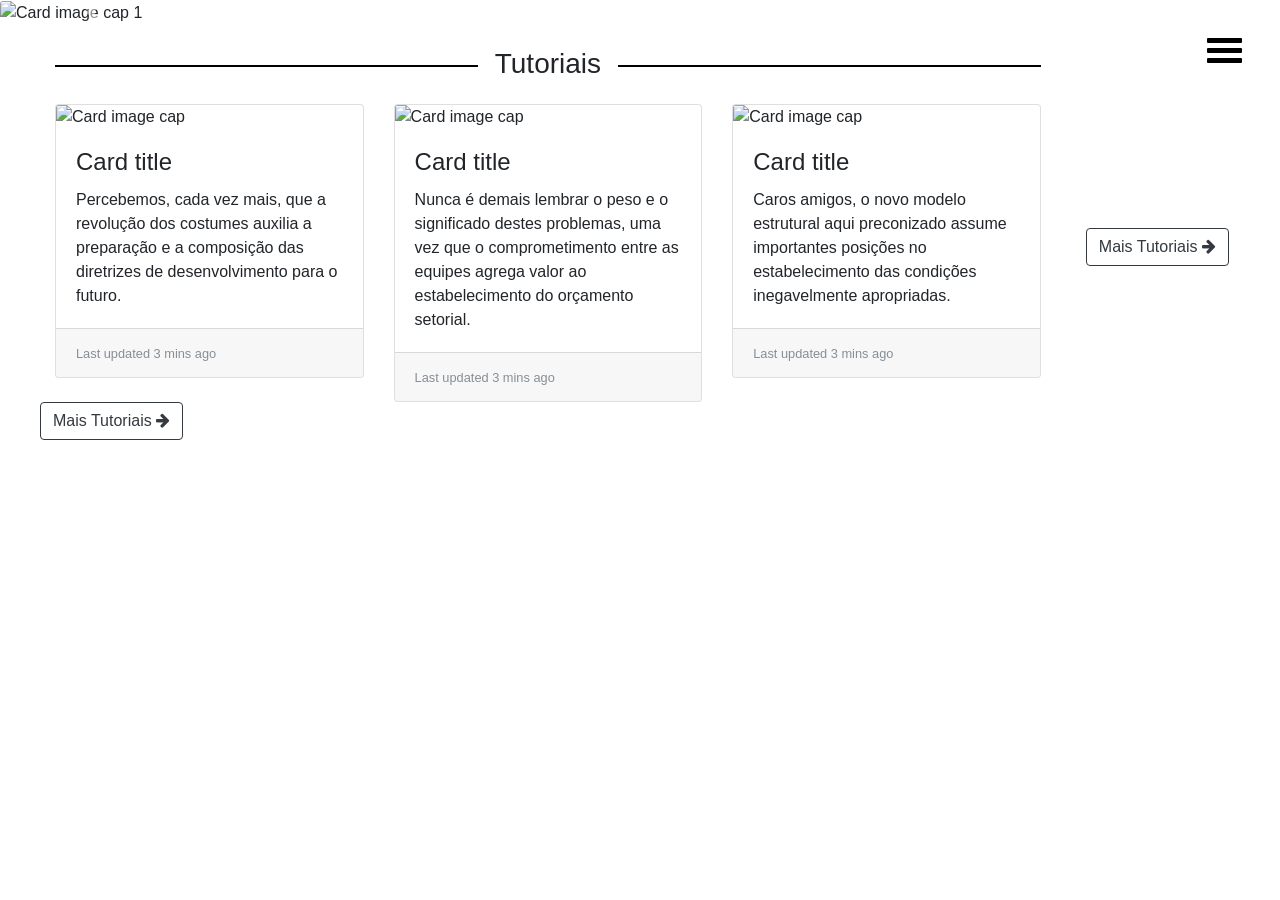
==== teste-gamba/index.html @ cf157b13 "Nova versão do projeto" ====
<!DOCTYPE html>
<html>
<head>
	<meta charset="utf-8">
	<meta name="viewport" content="width=device-width, initial-scale=1, shrink-to-fit=no">

	<title>Teste</title>

	   <link rel="stylesheet" href="css/bootstrap.css">

		<link rel="stylesheet" href="style.css">

		<link rel="stylesheet" href="https://maxcdn.bootstrapcdn.com/font-awesome/4.7.0/css/font-awesome.min.css">

</head>
<body>

	<nav id="navbar" class="navbar">
	  	<div class="menu-icon">
			<a id="nav-button" href="#">
				<span></span>
				<span></span>
				<span></span>
			</a>
		</div>
	  	<div class="navbar-content">
			<a href="#">About</a>
			<a href="#">Services</a>
			<a href="#">Clients</a>
			<a href="#">Contact</a>
	  	</div>
	</nav>

	<section class="container-fluid intro">
		<div class="row">
			<div id="posts" class="carousel slide" data-ride="carousel" style="width: 100%">
			  	<div class="carousel-inner">
			    	<div class="carousel-item active">
			    		<img class="card-img-top img-responsive" src="http://placehold.it/1366x638" alt="Card image cap 1">
			    	</div>
			    	<div class="carousel-item">
			    		<img class="card-img-top" src="http://placehold.it/1366x638" alt="Card image cap 2">
			    	</div>
			  	</div>
			  	<a class="carousel-control-prev" href="#posts" role="button" data-slide="prev">
			    	<span class="carousel-control-prev-icon" aria-hidden="true"></span>
			    	<span class="sr-only">Previous</span>
			  	</a>
			  	<a class="carousel-control-next" href="#posts" role="button" data-slide="next">
			    	<span class="carousel-control-next-icon" aria-hidden="true"></span>
			    	<span class="sr-only">Next</span>
			  	</a>
			</div>
		</div>
	</section>

	<section class="container-fluid post-list">
		<style type="text/css">
			.post-list .title-box {
				text-align: center;
				margin-top: 10px;
			}
			.post-list .title-box hr {
				margin: auto 15px -2.7em 15px;
				background: #000;
				height: 1px
			}
			.post-list .title-box h3 {
				background: #FFF;
				width: 5em;
				margin: 20px auto;
				padding: 5px;
			}
		</style>
		<div class="row">
			<div class="col-lg-10">
				<div class="title-box">
					<hr>
			    	<h3>Tutoriais</h3>
				</div>
				<div class="container-fluid">
					<div class="row">
						<div class="col-lg-4 col-md-6 col-sm-6 col-xs-12">
							<div class="card">
						    	<img class="card-img-top" src="http://placehold.it/300x200" alt="Card image cap">
					    		<div class="card-body">
							      <h4 class="card-title">Card title</h4>
							      <p class="card-text">Percebemos, cada vez mais, que a revolução dos costumes auxilia a preparação e a composição das diretrizes de desenvolvimento para o futuro.</p>
					    		</div>
								<div class="card-footer">
									<small class="text-muted">Last updated 3 mins ago</small>
								</div>
						  	</div>
					  	</div>
						<div class="col-lg-4 col-md-6 col-sm-6 col-xs-12">
						  	<div class="card">
						    	<img class="card-img-top" src="http://placehold.it/300x200" alt="Card image cap">
					    		<div class="card-body">
							      <h4 class="card-title">Card title</h4>
							      <p class="card-text">Nunca é demais lembrar o peso e o significado destes problemas, uma vez que o comprometimento entre as equipes agrega valor ao estabelecimento do orçamento setorial.</p>
					    		</div>
								<div class="card-footer">
									<small class="text-muted">Last updated 3 mins ago</small>
								</div>
						  	</div>
					  	</div>
						<div class="col-lg-4 col-md-6 col-sm-6 col-xs-12">
						  	<div class="card">
						    	<img class="card-img-top" src="http://placehold.it/300x200" alt="Card image cap">
						    	<div class="card-body">
							      <h4 class="card-title">Card title</h4>
							      <p class="card-text">Caros amigos, o novo modelo estrutural aqui preconizado assume importantes posições no estabelecimento das condições inegavelmente apropriadas.</p>
						    	</div>
						    	<div class="card-footer">
						      	<small class="text-muted">Last updated 3 mins ago</small>
						    	</div>
						  	</div>
						</div>
						<div class="align-self-center justify-content-center" style="width: 40%">
							<a href="#" class="btn btn-outline-dark ">
						  		Mais Tutoriais
						  		<i class="fa fa-arrow-right"></i>
						  	</a>
					  	</div>
					</div>
				</div>
			</div>
			<div class="col-lg-2 col-sm-12 align-self-center">
			  	<a href="#" class="btn btn-outline-dark">
			  		Mais Tutoriais
			  		<i class="fa fa-arrow-right"></i>
			  	</a>
			</div>
		</div>
	</section>


	

	<script type="text/javascript">
		document.querySelector( "#nav-button" ).addEventListener( "click", function() {
		  	this.classList.toggle( "active");
		  	document.getElementById("navbar").classList.toggle("open");
		});
	</script>

	<script src="https://code.jquery.com/jquery-3.2.1.min.js"></script>
	<script src="https://cdnjs.cloudflare.com/ajax/libs/popper.js/1.11.0/umd/popper.min.js"></script>


    <script src="js/bootstrap.min.js"></script>

</body>
</html>
---- teste-gamba/style.css ----
/* Menu Icon */
.menu-icon {
    position: fixed;
    top: 30px;
    right: 30px;
    float: right;
}
#nav-button {
    cursor: pointer;
    width: 100%;
    height: 100%;
    display: inline-block;
    z-index: 2;
}
#nav-button span {
    z-index: 2;
    border-radius: 1px;
    height: 5px;
    width: 35px;
    display: block;
    content: '';
    background-color: #000;
    margin-bottom: 5px;
    transition: all 300ms ease-in-out;
}

#nav-button.active span {
    background-color: transparent;
}
#nav-button.active span:first-child,
#nav-button.active span:last-child {
    background-color: #FFF;
}
#nav-button.active span:last-child {
    margin-top: -7px;
}
#nav-button.active span:first-child {
    margin-bottom: -8px; 
}
#nav-button.active span:first-child {
    transform: rotate(45deg);
}
#nav-button.active span:last-child {
    transform: rotate(-45deg);
}

#navbar.open {
    width: 100%;
}
#navbar {
    width: 0%;
}

.navbar {  
    height: 100%;
    width: 0%;
    position: fixed;
    right: 0;
    top: 0;
    background-color: rgb(0,0,0);
    background-color: rgba(0,0,0, 0.95);
    overflow-x: hidden;
    transition: all .5s ease-in-out;
    z-index: 1000;
}

.navbar-content {
    position: relative;
    top: 25%;
    width: 100%;
    text-align: center;
    margin-top: 30px;
}

.navbar a {
    padding: 8px;
    text-decoration: none;
    font-size: 36px;
    color: #818181;
    display: block;
    transition: 0.3s;
}

.navbar a:hover, .navbar a:focus {
    color: #f1f1f1;
}

@media screen and (max-height: 450px) {
    .navbar a {font-size: 20px}
}

/* Post List */

.post-list {
    padding-top: 30px;
    padding-bottom: 30px;
    padding-left: 40px;
}
    @media() {
        
    }
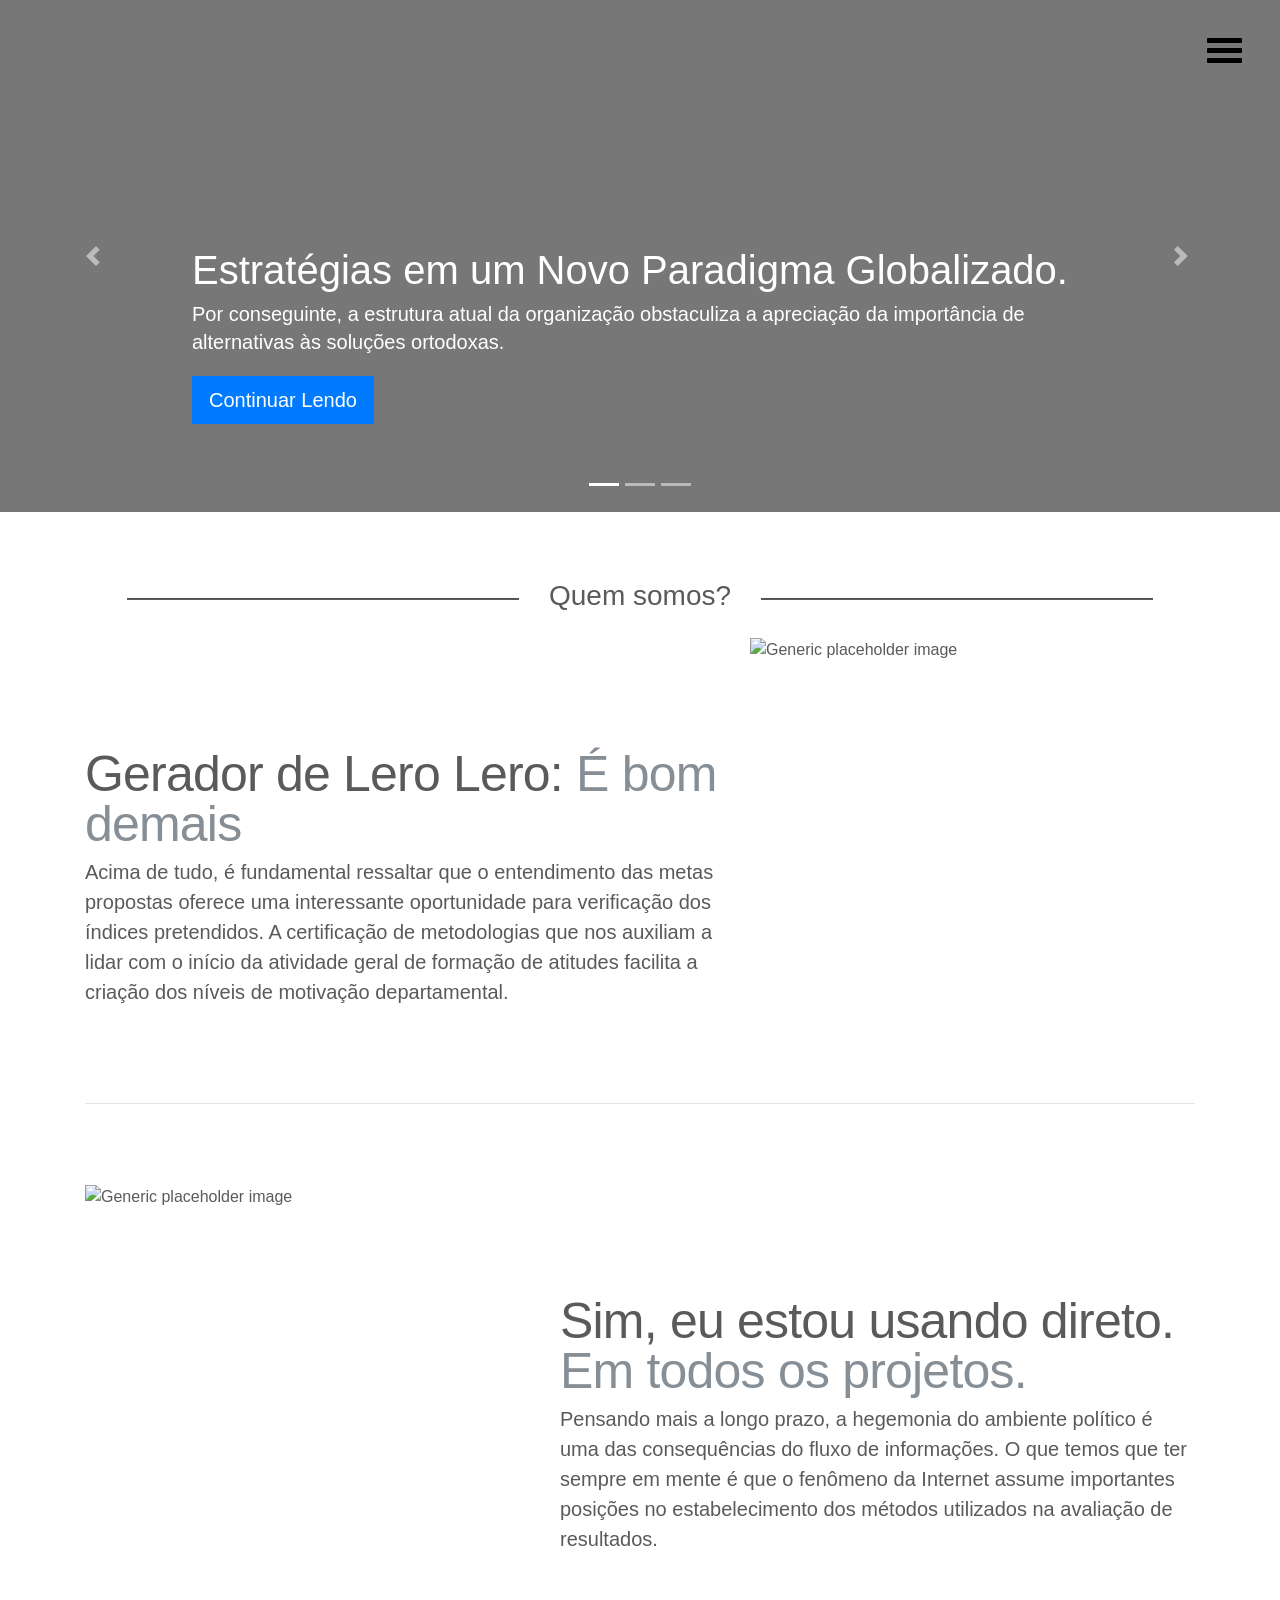
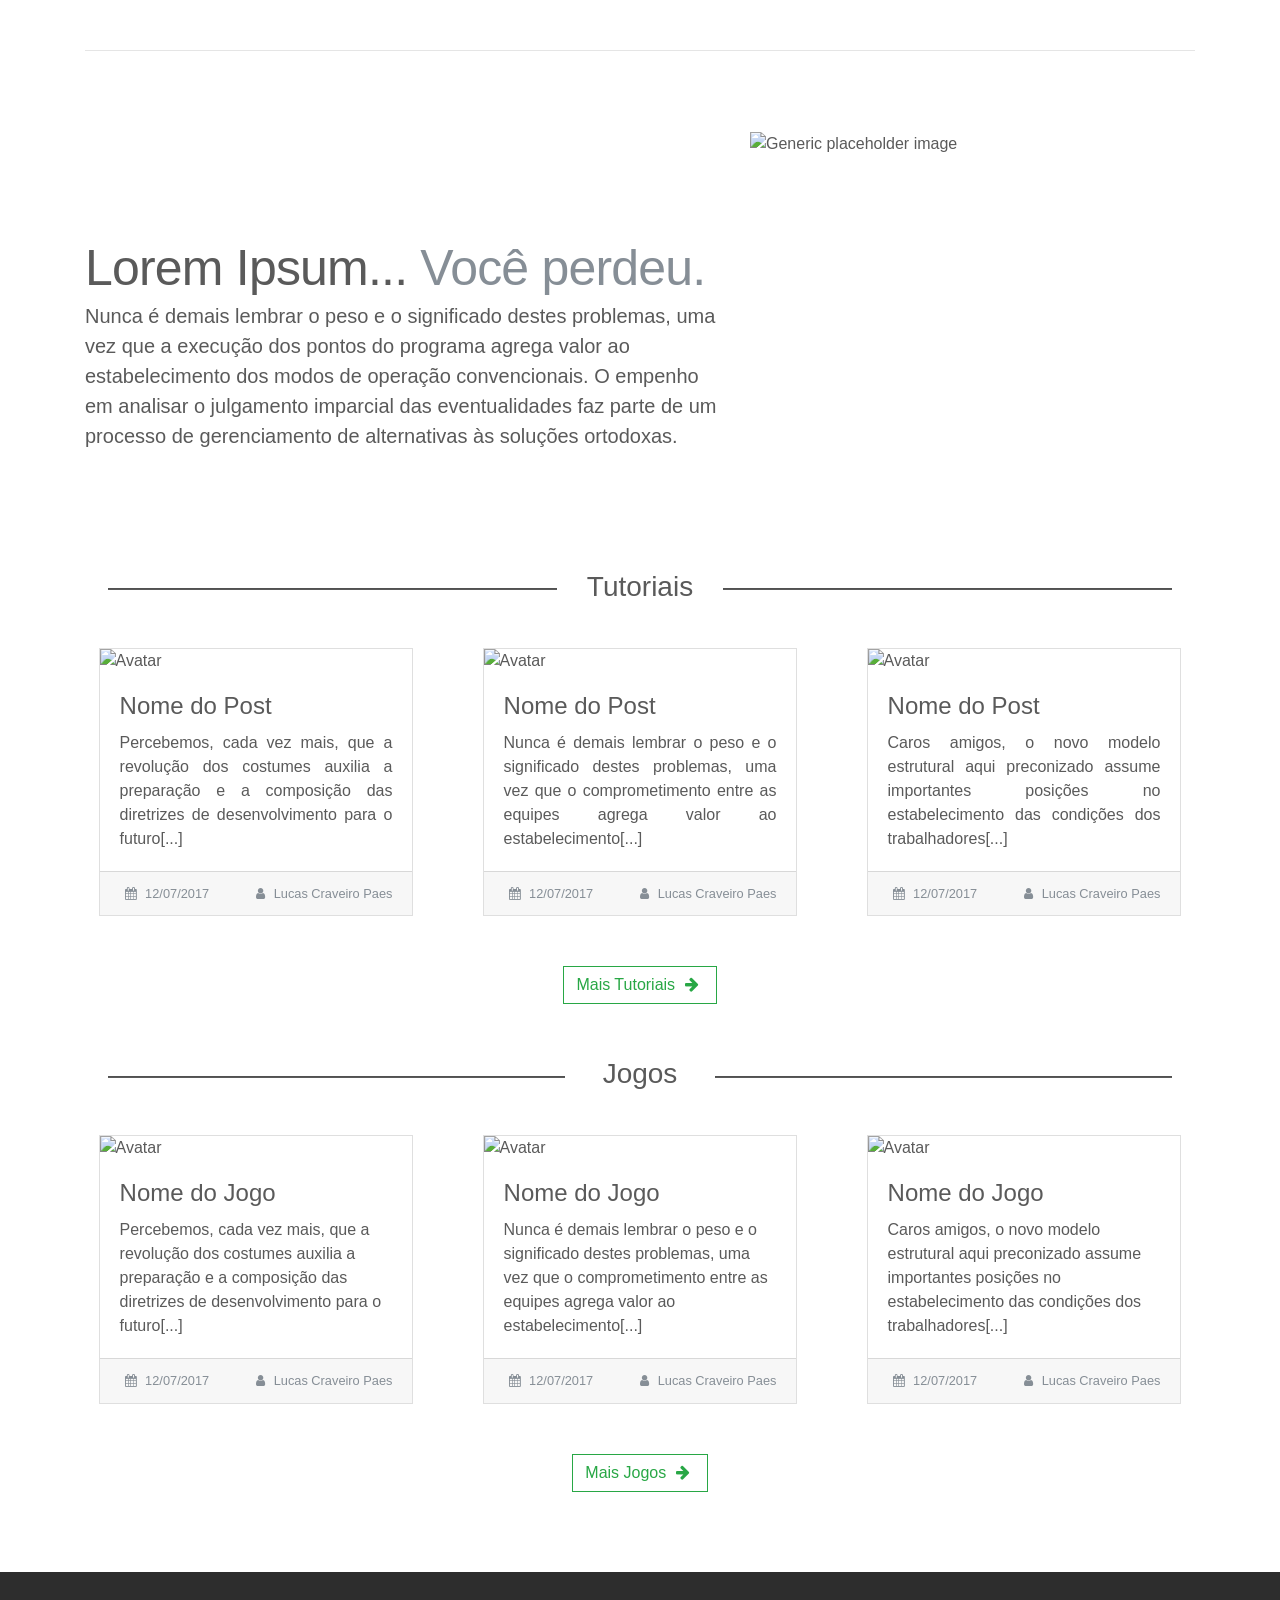
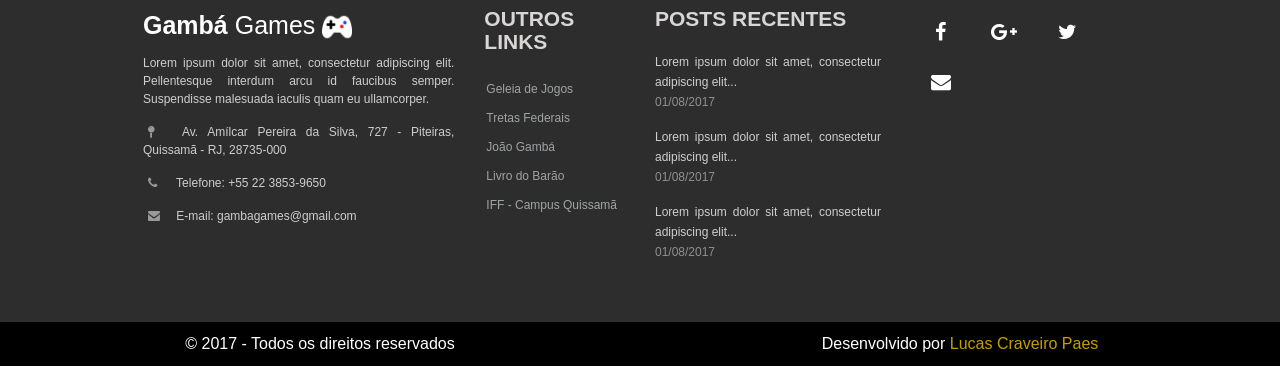
==== commit 842466d8: "Criando botões de redes sociais e outros posts" ====
--- a/teste-gamba/index.html
+++ b/teste-gamba/index.html
@@ -1,147 +1,430 @@
-
 <!DOCTYPE html>
 <html>
 <head>
 	<meta charset="utf-8">
 	<meta name="viewport" content="width=device-width, initial-scale=1, shrink-to-fit=no">
 
-	<title>Teste</title>
-
-	   <link rel="stylesheet" href="css/bootstrap.css">
-
-		<link rel="stylesheet" href="style.css">
-
-		<link rel="stylesheet" href="https://maxcdn.bootstrapcdn.com/font-awesome/4.7.0/css/font-awesome.min.css">
+	<title>Gambá Games</title>
+
+	<link rel="stylesheet" href="css/bootstrap.css">
+
+	<link rel="stylesheet" href="style.css">
+	<link rel="stylesheet" href="css/media-query.css">
+
+	<link rel="stylesheet" href="https://maxcdn.bootstrapcdn.com/font-awesome/4.7.0/css/font-awesome.min.css">
 
 </head>
 <body>
 
 	<nav id="navbar" class="navbar">
 	  	<div class="menu-icon">
-			<a id="nav-button" href="#">
+			<a id="nav-button" href="#menu">
 				<span></span>
 				<span></span>
 				<span></span>
 			</a>
 		</div>
-	  	<div class="navbar-content">
-			<a href="#">About</a>
-			<a href="#">Services</a>
-			<a href="#">Clients</a>
-			<a href="#">Contact</a>
+	  	<div class="navbar-content" id="menu">
+			<a href="index.html">Início</a>
+			<a href="sobre.html">Sobre Nós</a>
+			<a href="categorias.html">Jogos</a>
+			<a href="categorias.html">Tutoriais</a>
+			<a href="equipe.html">Equipe</a>
 	  	</div>
 	</nav>
 
-	<section class="container-fluid intro">
+	<div id="myCarousel" class="carousel slide" data-ride="carousel">
+      	<ol class="carousel-indicators">
+	        <li data-target="#myCarousel" data-slide-to="0" class="active"></li>
+	        <li data-target="#myCarousel" data-slide-to="1"></li>
+	        <li data-target="#myCarousel" data-slide-to="2"></li>
+      	</ol>
+      	<div class="carousel-inner">
+        	<div class="carousel-item active">
+          		<div class="container" style="background: #777777">
+            		<div class="carousel-caption d-none d-md-block text-left">
+	              		<h1>Estratégias em um Novo Paradigma Globalizado.</h1>
+	              		<p>Por conseguinte, a estrutura atual da organização obstaculiza a apreciação da importância de alternativas às soluções ortodoxas.</p>
+              			<p><a class="btn btn-lg btn-primary" href="#" role="button">Continuar Lendo</a></p>
+            		</div>
+          		</div>
+        	</div>
+	        <div class="carousel-item">
+	          	<!--img class="second-slide" src="[data-uri]" alt="Second slide"-->
+          		<div class="container" style="background: #777777">
+	        		<div class="carousel-caption d-none d-md-block">
+		              	<h1>A necessidade de qualificação maximiza as possibilidades </h1>
+		              	<p>Assim mesmo, a complexidade dos estudos efetuados possibilita uma melhor visão global de todos os recursos funcionais envolvidos.</p>
+		             	<p><a class="btn btn-lg btn-primary" href="#" role="button">Continuar Lendo</a></p>
+	        		</div>
+	      		</div>
+			</div>
+	        <div class="carousel-item">
+          		<div class="container" style="background: #777777">
+		            <div class="carousel-caption d-none d-md-block text-right">
+		              	<h1>A expansão dos mercados mundiais nos obriga à análise dos relacionamentos verticais.</h1>
+		             	<p>Acima de tudo, é fundamental ressaltar que o fenômeno da Internet agrega valor ao estabelecimento dos índices pretendidos.</p>
+		              	<p><a class="btn btn-lg btn-primary" href="#" role="button">Continuar Lendo</a></p>
+		            </div>
+	          	</div>
+	        </div>
+	  	</div>
+      	<a class="carousel-control-prev" href="#myCarousel" role="button" data-slide="prev">
+	        <span class="carousel-control-prev-icon" aria-hidden="true"></span>
+	        <span class="sr-only">Previous</span>
+      	</a>
+      	<a class="carousel-control-next" href="#myCarousel" role="button" data-slide="next">
+	        <span class="carousel-control-next-icon" aria-hidden="true"></span>
+	        <span class="sr-only">Next</span>
+      	</a>
+	</div>
+
+	<section class="container featurette">
+
+		<div class="title-box row justify-content-center">
+			<h3 class="large">Quem somos?</h3>
+			<hr>
+		</div>
+      	<div class="row">
+	        <div class="col-md-7">
+	          	<h2 class="featurette-heading">Gerador de Lero Lero: <span class="text-muted">É bom demais</span></h2>
+	          	<p class="lead">Acima de tudo, é fundamental ressaltar que o entendimento das metas propostas oferece uma interessante oportunidade para verificação dos índices pretendidos. A certificação de metodologias que nos auxiliam a lidar com o início da atividade geral de formação de atitudes facilita a criação dos níveis de motivação departamental.</p>
+	        </div>
+	        <div class="col-md-5">
+	          	<img class="featurette-image img-fluid mx-auto" src="http://placehold.it/500x500" alt="Generic placeholder image">
+	        </div>
+      	</div>
+
+      	<hr class="featurette-divider">
+
+      	<div class="row">
+	        <div class="col-md-7 order-md-2">
+	          	<h2 class="featurette-heading">Sim, eu estou usando direto. <span class="text-muted">Em todos os projetos.</span></h2>
+	          	<p class="lead">Pensando mais a longo prazo, a hegemonia do ambiente político é uma das consequências do fluxo de informações. O que temos que ter sempre em mente é que o fenômeno da Internet assume importantes posições no estabelecimento dos métodos utilizados na avaliação de resultados.</p>
+	        </div>
+	        <div class="col-md-5 order-md-1">
+	          	<img class="featurette-image img-fluid mx-auto" src="http://placehold.it/500x500" alt="Generic placeholder image">
+	        </div>
+      	</div>
+
+      	<hr class="featurette-divider">
+
+      	<div class="row">
+	        <div class="col-md-7">
+	          	<h2 class="featurette-heading">Lorem Ipsum... <span class="text-muted">Você perdeu.</span></h2>
+	          	<p class="lead">Nunca é demais lembrar o peso e o significado destes problemas, uma vez que a execução dos pontos do programa agrega valor ao estabelecimento dos modos de operação convencionais. O empenho em analisar o julgamento imparcial das eventualidades faz parte de um processo de gerenciamento de alternativas às soluções ortodoxas.</p>
+	        </div>
+	        <div class="col-md-5">
+	          	<img class="featurette-image img-fluid mx-auto" src="http://placehold.it/500x500" alt="Generic placeholder image">
+	        </div>
+      	</div>
+	</section>
+
+	<section class="container-fluid post-list">
 		<div class="row">
-			<div id="posts" class="carousel slide" data-ride="carousel" style="width: 100%">
-			  	<div class="carousel-inner">
-			    	<div class="carousel-item active">
-			    		<img class="card-img-top img-responsive" src="http://placehold.it/1366x638" alt="Card image cap 1">
-			    	</div>
-			    	<div class="carousel-item">
-			    		<img class="card-img-top" src="http://placehold.it/1366x638" alt="Card image cap 2">
-			    	</div>
-			  	</div>
-			  	<a class="carousel-control-prev" href="#posts" role="button" data-slide="prev">
-			    	<span class="carousel-control-prev-icon" aria-hidden="true"></span>
-			    	<span class="sr-only">Previous</span>
-			  	</a>
-			  	<a class="carousel-control-next" href="#posts" role="button" data-slide="next">
-			    	<span class="carousel-control-next-icon" aria-hidden="true"></span>
-			    	<span class="sr-only">Next</span>
-			  	</a>
+			<div class="col-lg-12">
+				<div class="title-box row justify-content-center">
+					<h3 class="large">Tutoriais</h3>
+					<hr>
+				</div>
+				<div class="container-fluid">
+					<div class="row">
+						<div class="col-lg-4 col-md-6 col-sm-6 col-xs-12 post-item">
+							<div class="card">
+						    	<div class="overlay">
+								  	<img src="http://placehold.it/300x200" alt="Avatar" class="overlay-image card-img-top" style="width:100%">
+								  	<div class="overlay-content">
+								  		<a href="#" class="btn btn-primary">
+									  		Continuar Lendo...
+									  	</a>
+								  	</div>
+								</div>
+					    		<div class="card-body">
+							      	<a href="#">
+							      		<h4 class="card-title">Nome do Post</h4>
+						      		</a>
+							      <p class="card-text">Percebemos, cada vez mais, que a revolução dos costumes auxilia a preparação e a composição das diretrizes de desenvolvimento para o futuro[...]</p>
+					    		</div>
+								<div class="card-footer">
+									<small class="text-muted">
+										<span class="left">
+											<i class="fa fa-calendar"></i>
+											12/07/2017	
+										</span>
+										<span class="right">
+											<i class="fa fa-user"></i>
+											Lucas Craveiro Paes
+										</span>											
+									</small>
+								</div>
+						  	</div>
+					  	</div>
+						<div class="col-lg-4 col-md-6 col-sm-6 col-xs-12 post-item">
+						  	<div class="card">
+						    	<div class="overlay">
+								  	<img src="http://placehold.it/300x200" alt="Avatar" class="overlay-image card-img-top" style="width:100%">
+								  	<div class="overlay-content">
+								  		<a href="#" class="btn btn-primary">
+									  		Continuar Lendo...
+									  	</a>
+								  	</div>
+								</div>
+					    		<div class="card-body">
+							      	<a href="#">
+							      		<h4 class="card-title">Nome do Post</h4>
+						      		</a>
+							      <p class="card-text">Nunca é demais lembrar o peso e o significado destes problemas, uma vez que o comprometimento entre as equipes agrega valor ao estabelecimento[...]</p>
+					    		</div>
+								<div class="card-footer">
+									<small class="text-muted">
+										<span class="left">
+											<i class="fa fa-calendar"></i>
+											12/07/2017	
+										</span>
+										<span class="right">
+											<i class="fa fa-user"></i>
+											Lucas Craveiro Paes
+										</span>											
+									</small>
+								</div>
+						  	</div>
+					  	</div>
+						<div class="col-lg-4 col-md-6 col-sm-6 col-xs-12 post-item">
+						  	<div class="card">
+						    	<div class="overlay">
+								  	<img src="http://placehold.it/300x200" alt="Avatar" class="overlay-image card-img-top" style="width:100%">
+								  	<div class="overlay-content">
+								  		<a href="#" class="btn btn-primary">
+									  		Continuar Lendo...
+									  	</a>
+								  	</div>
+								</div>
+						    	<div class="card-body">
+							      	<a href="#">
+							      		<h4 class="card-title">Nome do Post</h4>
+						      		</a>
+							      	<p class="card-text">Caros amigos, o novo modelo estrutural aqui preconizado assume importantes posições no estabelecimento das condições dos trabalhadores[...]</p>
+						    	</div>
+								<div class="card-footer">
+									<small class="text-muted">
+										<span class="left">
+											<i class="fa fa-calendar"></i>
+											12/07/2017	
+										</span>
+										<span class="right">
+											<i class="fa fa-user"></i>
+											Lucas Craveiro Paes
+										</span>											
+									</small>
+								</div>
+						  	</div>
+						</div>
+					</div>
+					<div class="row justify-content-center" style="padding-top: 30px">
+						<a href="#" class="btn btn-outline-success ">
+					  		Mais Tutoriais
+					  		<i class="fa fa-arrow-right"></i>
+					  	</a>						
+					</div>
+				</div>
 			</div>
 		</div>
 	</section>
 
-	<section class="container-fluid post-list">
-		<style type="text/css">
-			.post-list .title-box {
-				text-align: center;
-				margin-top: 10px;
-			}
-			.post-list .title-box hr {
-				margin: auto 15px -2.7em 15px;
-				background: #000;
-				height: 1px
-			}
-			.post-list .title-box h3 {
-				background: #FFF;
-				width: 5em;
-				margin: 20px auto;
-				padding: 5px;
-			}
-		</style>
+	<section class="container-fluid game-list">
 		<div class="row">
-			<div class="col-lg-10">
-				<div class="title-box">
+			<div class="col-lg-12">
+				<div class="title-box row justify-content-center">
+					<h3 class="large">&nbsp;Jogos&nbsp;</h3>
 					<hr>
-			    	<h3>Tutoriais</h3>
 				</div>
 				<div class="container-fluid">
 					<div class="row">
-						<div class="col-lg-4 col-md-6 col-sm-6 col-xs-12">
+						<div class="col-lg-4 col-md-6 col-sm-6 col-xs-12 post-item">
 							<div class="card">
-						    	<img class="card-img-top" src="http://placehold.it/300x200" alt="Card image cap">
+						    	<div class="overlay">
+								  	<img src="http://placehold.it/300x200" alt="Avatar" class="overlay-image card-img-top" style="width:100%">
+								  	<div class="overlay-content">
+								  		<a href="#" class="btn btn-primary">
+									  		Continuar Lendo...
+									  	</a>
+								  	</div>
+								</div>
 					    		<div class="card-body">
-							      <h4 class="card-title">Card title</h4>
-							      <p class="card-text">Percebemos, cada vez mais, que a revolução dos costumes auxilia a preparação e a composição das diretrizes de desenvolvimento para o futuro.</p>
+							      	<a href="#">
+							      		<h4 class="card-title">Nome do Jogo</h4>
+						      		</a>
+							      <p class="card-text">Percebemos, cada vez mais, que a revolução dos costumes auxilia a preparação e a composição das diretrizes de desenvolvimento para o futuro[...]</p>
 					    		</div>
 								<div class="card-footer">
-									<small class="text-muted">Last updated 3 mins ago</small>
+									<small class="text-muted">
+										<span class="left">
+											<i class="fa fa-calendar"></i>
+											12/07/2017	
+										</span>
+										<span class="right">
+											<i class="fa fa-user"></i>
+											Lucas Craveiro Paes
+										</span>											
+									</small>
 								</div>
 						  	</div>
 					  	</div>
-						<div class="col-lg-4 col-md-6 col-sm-6 col-xs-12">
+						<div class="col-lg-4 col-md-6 col-sm-6 col-xs-12 post-item">
 						  	<div class="card">
-						    	<img class="card-img-top" src="http://placehold.it/300x200" alt="Card image cap">
+						    	<div class="overlay">
+								  	<img src="http://placehold.it/300x200" alt="Avatar" class="overlay-image card-img-top" style="width:100%">
+								  	<div class="overlay-content">
+								  		<a href="#" class="btn btn-primary">
+									  		Continuar Lendo...
+									  	</a>
+								  	</div>
+								</div>
 					    		<div class="card-body">
-							      <h4 class="card-title">Card title</h4>
-							      <p class="card-text">Nunca é demais lembrar o peso e o significado destes problemas, uma vez que o comprometimento entre as equipes agrega valor ao estabelecimento do orçamento setorial.</p>
+							      	<a href="#">
+							      		<h4 class="card-title">Nome do Jogo</h4>
+						      		</a>
+							      <p class="card-text">Nunca é demais lembrar o peso e o significado destes problemas, uma vez que o comprometimento entre as equipes agrega valor ao estabelecimento[...]</p>
 					    		</div>
 								<div class="card-footer">
-									<small class="text-muted">Last updated 3 mins ago</small>
+									<small class="text-muted">
+										<span class="left">
+											<i class="fa fa-calendar"></i>
+											12/07/2017	
+										</span>
+										<span class="right">
+											<i class="fa fa-user"></i>
+											Lucas Craveiro Paes
+										</span>											
+									</small>
 								</div>
 						  	</div>
 					  	</div>
-						<div class="col-lg-4 col-md-6 col-sm-6 col-xs-12">
+						<div class="col-lg-4 col-md-6 col-sm-6 col-xs-12 post-item">
 						  	<div class="card">
-						    	<img class="card-img-top" src="http://placehold.it/300x200" alt="Card image cap">
+						    	<div class="overlay">
+								  	<img src="http://placehold.it/300x200" alt="Avatar" class="overlay-image card-img-top" style="width:100%">
+								  	<div class="overlay-content">
+								  		<a href="#" class="btn btn-primary">
+									  		Continuar Lendo...
+									  	</a>
+								  	</div>
+								</div>
 						    	<div class="card-body">
-							      <h4 class="card-title">Card title</h4>
-							      <p class="card-text">Caros amigos, o novo modelo estrutural aqui preconizado assume importantes posições no estabelecimento das condições inegavelmente apropriadas.</p>
+							      	<a href="#">
+							      		<h4 class="card-title">Nome do Jogo</h4>
+						      		</a>
+							      	<p class="card-text">Caros amigos, o novo modelo estrutural aqui preconizado assume importantes posições no estabelecimento das condições dos trabalhadores[...]</p>
 						    	</div>
-						    	<div class="card-footer">
-						      	<small class="text-muted">Last updated 3 mins ago</small>
-						    	</div>
+								<div class="card-footer">
+									<small class="text-muted">
+										<span class="left">
+											<i class="fa fa-calendar"></i>
+											12/07/2017	
+										</span>
+										<span class="right">
+											<i class="fa fa-user"></i>
+											Lucas Craveiro Paes
+										</span>											
+									</small>
+								</div>
 						  	</div>
 						</div>
-						<div class="align-self-center justify-content-center" style="width: 40%">
-							<a href="#" class="btn btn-outline-dark ">
-						  		Mais Tutoriais
-						  		<i class="fa fa-arrow-right"></i>
-						  	</a>
-					  	</div>
+					</div>
+					<div class="row justify-content-center" style="padding-top: 30px">
+						<a href="#" class="btn btn-outline-success ">
+					  		Mais Jogos
+					  		<i class="fa fa-arrow-right"></i>
+					  	</a>						
 					</div>
 				</div>
 			</div>
-			<div class="col-lg-2 col-sm-12 align-self-center">
-			  	<a href="#" class="btn btn-outline-dark">
-			  		Mais Tutoriais
-			  		<i class="fa fa-arrow-right"></i>
-			  	</a>
-			</div>
 		</div>
 	</section>
 
-
+	<footer>
+	  	<div class="container-fluid">
+	    	<div class="row">
+		      	<div class="col-lg-4 col-sm-6">
+		        	<div class="logo">
+		        		Gambá <span style="font-weight: 200">Games</span>
+		        		<img src="imagens/Joystick Inverse.png" class="img-responsive" style="width: 30px; display: inline-block;">
+	        		</div>
+		        	<p>Lorem ipsum dolor sit amet, consectetur adipiscing elit. Pellentesque interdum arcu id faucibus semper. Suspendisse malesuada iaculis quam eu ullamcorper.</p>
+		        	<p><i class="fa fa-map-pin"></i> Av. Amílcar Pereira da Silva, 727 - Piteiras, Quissamã - RJ, 28735-000</p>
+		        	<p><i class="fa fa-phone"></i> Telefone: +55 22 3853-9650</p>
+		        	<p><i class="fa fa-envelope"></i> E-mail: gambagames@gmail.com</p>
+		        
+		      	</div>
+		      	<div class="col-lg-2 col-sm-6">
+			        <h6 class="heading7">OUTROS LINKS</h6>
+			        <ul>
+			          	<li><a href="#">Geleia de Jogos</a></li>
+						<li><a href="#">Tretas Federais</a></li>
+						<li><a href="#">João Gambá</a></li>
+						<li><a href="#">Livro do Barão</a></li>
+						<li><a href="#">IFF - Campus Quissamã</a></li>
+			        </ul>
+		      	</div>
+		      	<div class="col-lg-3 col-sm-6">
+					<h6 class="heading7">POSTS RECENTES</h6>
+					<div class="post-preview">
+						<p>
+							<a href="single.html">
+								Lorem ipsum dolor sit amet, consectetur adipiscing elit... 
+							</a>
+							<span>01/08/2017</span>
+						</p>
+						<p>
+							<a href="single.html">
+								Lorem ipsum dolor sit amet, consectetur adipiscing elit... 
+							</a>
+							<span>01/08/2017</span>
+						</p>
+						<p>
+							<a href="single.html">
+								Lorem ipsum dolor sit amet, consectetur adipiscing elit... 
+							</a>
+							<span>01/08/2017</span>
+						</p>
+					</div>
+				</div>
+		      	<div class="col-lg-3 col-sm-6">
+		        	<ul class="social-network social-circle">
+                        <li>
+                        	<a href="#" class="icoFacebook" title="Facebook"><i class="fa fa-facebook"></i></a>
+                    	</li>
+                        <li>
+                        	<a href="#" class="icoGoogle" title="Google +"><i class="fa fa-google-plus"></i></a>
+                    	</li>
+                        <li>
+                        	<a href="#" class="icoTwitter" title="Twitter"><i class="fa fa-twitter"></i></a>
+                    	</li>
+                        <li>
+                        	<a href="#" class="icoEmail" title="Email"><i class="fa fa-envelope"></i></a>
+                    	</li>
+                    </ul>
+		      	</div>
+		    </div>
+	  	</div>
+	</footer>
+	<div class="container-fluid">
+	  	<div class="row copyright">
+		    <div class="col-sm-6 col-xs-12">
+		      	<p>© 2017 - Todos os direitos reservados</p>
+		    </div>
+		    <div class="col-sm-6 col-xs-12">
+		      	<p>Desenvolvido por <a href="http://lucascraveiropaes.com">Lucas Craveiro Paes</a></p>
+		    </div>
+	 	</div>
+	</div>
 	
 
 	<script type="text/javascript">
 		document.querySelector( "#nav-button" ).addEventListener( "click", function() {
 		  	this.classList.toggle( "active");
 		  	document.getElementById("navbar").classList.toggle("open");
+		  	document.body.classList.toggle("opacity-body");
 		});
 	</script>
 
--- a/teste-gamba/style.css
+++ b/teste-gamba/style.css
@@ -1,3 +1,20 @@
+/* Global Styles */
+
+body {
+  color: #5a5a5a;
+}
+
+.left {
+    float: left;
+}
+.right {
+    float: right;
+}
+i {
+    margin-right: 5px;
+    margin-left: 5px;
+}
+
 /* Menu Icon */
 .menu-icon {
     position: fixed;
@@ -45,10 +62,12 @@
 }
 
 #navbar.open {
-    width: 100%;
+    width: 40%;
 }
 #navbar {
     width: 0%;
+}
+.opacity-body {
 }
 
 .navbar {  
@@ -66,7 +85,7 @@
 
 .navbar-content {
     position: relative;
-    top: 25%;
+    top: 20%;
     width: 100%;
     text-align: center;
     margin-top: 30px;
@@ -85,17 +104,355 @@
     color: #f1f1f1;
 }
 
+@media(max-width: 700px) {
+    #navbar.open {
+        width: 100%;
+    }
+}
 @media screen and (max-height: 450px) {
-    .navbar a {font-size: 20px}
+    .navbar a {
+        font-size: 20px
+    }
 }
 
 /* Post List */
 
+.post-item {
+    padding-left: 3%;
+    padding-right: 3%;
+}
+    .post-item a {
+        color: #5A5A5A;
+        transition: .5s ease;
+    }
+    .post-item a:hover {
+        color: #000;
+        text-decoration: none;
+    }
 .post-list {
-    padding-top: 30px;
-    padding-bottom: 30px;
-    padding-left: 40px;
-}
-    @media() {
-        
+    padding-left: 5%;
+    padding-right: 5%;
+}
+    .post-list p {
+        text-align: justify;
+    }
+.title-box {
+    text-align: center;
+    margin-top: 20px;
+    margin-bottom: 20px !important;
+}
+    .title-box hr {
+        background: #5A5A5A;
+        height: 1px;
+        width: 90%;
+        margin-top: -1.2em;
+    }
+    .title-box h3 {
+        background: #FFF;
+        padding: 5px 30px;
+        margin: auto;
+        z-index: 1;
+    }
+
+.game-list {
+    padding-left: 5%;
+    padding-right: 5%;
+    margin-top: 30px;
+}
+    .game-list {
+        padding-left: 5%;
+        padding-right: 5%;
+    }
+
+/* Carousel */
+
+.carousel {
+  margin-bottom: 4rem;
+}
+
+.carousel-caption {
+  z-index: 10;
+  bottom: 3rem;
+}
+
+.carousel-item {
+  height: 32rem;
+  background-color: #777;
+}
+.carousel-item > img {
+  position: absolute;
+  top: 0;
+  left: 0;
+  min-width: 100%;
+  height: 32rem;
+}
+
+/* Featurettes */
+section.featurette {
+  padding-bottom: 80px;
+}
+
+.featurette-divider {
+  margin: 5rem 0;
+}
+
+.featurette-heading {
+  font-weight: 300;
+  line-height: 1;
+  letter-spacing: -.05rem;
+}
+
+/* Overlay Effect */
+
+.overlay {
+    position: relative;
+}
+
+.overlay-image {
+    opacity: 1;
+    display: block;
+    width: 100%;
+    height: auto;
+    transition: .5s ease;
+    backface-visibility: hidden;
+}
+
+.overlay-content {
+    transition: .5s ease;
+    opacity: 0;
+    position: absolute;
+    top: 50%;
+    left: 50%;
+    transform: translate(-50%, -50%);
+    -ms-transform: translate(-50%, -50%)
+}
+
+.overlay:hover .overlay-image {
+    opacity: 0.5;
+}
+
+.overlay:hover .overlay-content {
+    opacity: 1;
+}
+
+.overlay a {
+    color: #FFF;
+    padding: 10px 15px 12px;
+    font-size: 20px;
+}
+.overlay a:hover {
+    color: #FFF;
+}
+
+/* Float Social Button Share*/
+.float-buttons {
+    width: 100px;
+    position: absolute;
+    right: 0;
+    margin-top: 20vh;
+}
+.float-buttons a {
+    float: right;
+    display: block;
+    transition: 0.3s;
+    padding: 18px 15px;
+    width: 30px;
+    text-align: center;
+    text-decoration: none;
+    font-size: 20px;
+    color: white;
+}
+
+.float-buttons a:hover {
+    width: 55px;
+}
+
+#facebook {
+    background-color: #3b5999;
+}
+
+#linkedin {
+    background-color: #0077B5;
+}
+
+#google-plus {
+    background-color: #dd4b39;
+}
+
+#twitter {
+    background-color: #55acee;
+}
+
+#whatsapp {
+    background-color: #25D366;
+}
+
+
+/* Footer */
+
+footer {
+  background-color: #2d2d2d;
+  min-height:350px;
+  padding-top: 5px;
+  margin-top: 80px;
+}
+    footer h6 {
+        font-size:21px;
+        font-weight:700;
+        color:#d9d6d6;
+        margin-bottom:22px;
+    }
+    footer a {
+      transition: color 0.2s linear 0s, background 0.2s linear 0s;
+      color: #cecece;
+    }
+    footer a:hover,
+    footer a:active,
+    footer a:focus {
+      color: #ffffff;
+      box-shadow: 2px 2px 2px rgba(0,0,0,0.2);
+      text-decoration: none;
+    }
+    footer p {
+      color:#cecece;
+      font-size:12px !important;
+      margin-bottom:15px;
+      text-align: justify;
+    }
+    footer p i {
+      width:20px;
+      color:#999;
+    }
+    footer ul {
+      list-style-type:none;
+      padding-left:0px;
+      margin-left:2px;
+    }
+    footer ul li {
+      line-height:29px;
+      font-size:12px;
+    }
+    footer ul li a {
+      transition: color 0.2s linear 0s, background 0.2s linear 0s;
+      color: #a0a3a4;
+    }
+    footer .row {
+      margin-top: 30px;
+      padding:0 15px;
+    }
+    footer .container-fluid {
+      padding-left: 10%;
+      padding-right: 10%;
+    }
+    footer .logo {
+      margin-bottom:10px;
+      font-size:25px; 
+      color:#fff; 
+      font-weight:700;
+    }
+    footer .post-preview {
+        margin-top: 0;
+    }
+    footer .post-preview p {
+        font-size:12px;
+        color:#cecece;
+        line-height:20px;
+    }
+    footer .post-preview p span {
+        display:block;
+        color:#8f8f8f;
+    }
+    .copyright {
+        min-height:40px;
+        background-color:#000000;
+    }
+    .copyright p {
+        text-align:center;
+        color:#FFF;
+        padding:10px 0;
+        margin-bottom:0px;
+    }
+    .copyright a {
+        color: #C69D03;
+        text-decoration: none;
+    }
+    .copyright a:hover {
+        color: #FDCA0D;
+        text-decoration: none;
+    }
+
+/* Ícones de Redes Sociais */
+
+    ul.social-network {
+        list-style: none;
+        display: inline;
+        margin-left:0 !important;
+        padding: 0;
+    }
+    ul.social-network li {
+        display: inline;
+        margin: 0 5px;
+    }
+
+    /* footer social icons */
+    .social-network a.icoFacebook:hover {
+        background-color:#3B5998;
+    }
+    .social-network a.icoTwitter:hover {
+        background-color:#33ccff;
+    }
+    .social-network a.icoGoogle:hover {
+        background-color:#BD3518;
+    }
+    .social-network a.icoEmail:hover {
+        background-color:#D34D40;
+    }
+    .social-network a.icoRss:hover i, .social-network a.icoFacebook:hover i, .social-network a.icoTwitter:hover i,
+    .social-network a.icoGoogle:hover i, .social-network a.icoVimeo:hover i, .social-network a.icoLinkedin:hover i {
+        color:#fff;
+    }
+    a.socialIcon:hover, .socialHoverClass {
+        color:#44BCDD;
+    }
+
+    .social-network li {
+        display: block;
+    }
+
+    .social-circle li a {
+        display:inline-block;
+        position:relative;
+        margin:0 auto 0 auto;
+        -moz-border-radius:50%;
+        -webkit-border-radius:50%;
+        border-radius:50%;
+        text-align:center;
+        width: 50px;
+        height: 50px;
+        font-size:20px;
+    }
+    .social-circle li i {
+        margin:0;
+        line-height:50px;
+        text-align: center;
+    }
+
+    .social-circle li a:hover i, .triggeredHover {
+        -moz-transform: rotate(360deg);
+        -webkit-transform: rotate(360deg);
+        -ms--transform: rotate(360deg);
+        transform: rotate(360deg);
+        -webkit-transition: all 0.2s;
+        -moz-transition: all 0.2s;
+        -o-transition: all 0.2s;
+        -ms-transition: all 0.2s;
+        transition: all 0.2s;
+    }
+    .social-circle i {
+        color: #fff;
+        -webkit-transition: all 0.8s;
+        -moz-transition: all 0.8s;
+        -o-transition: all 0.8s;
+        -ms-transition: all 0.8s;
+        transition: all 0.8s;
     }
--- a/teste-gamba/css/media-query.css
+++ b/teste-gamba/css/media-query.css
@@ -0,0 +1,24 @@
+@media (min-width: 40em) {
+    .carousel-caption p {
+        margin-bottom: 1.25rem;
+        font-size: 1.25rem;
+        line-height: 1.4;
+    }
+
+    .featurette-heading {
+        font-size: 50px;
+    }
+}
+
+@media (min-width: 62em) {
+    .featurette-heading {
+        margin-top: 7rem;
+    }
+}
+
+@media(max-width: 1200px) {
+    footer .container-fluid {
+      padding-left: 5%;
+      padding-right: 5%;
+    }
+}
